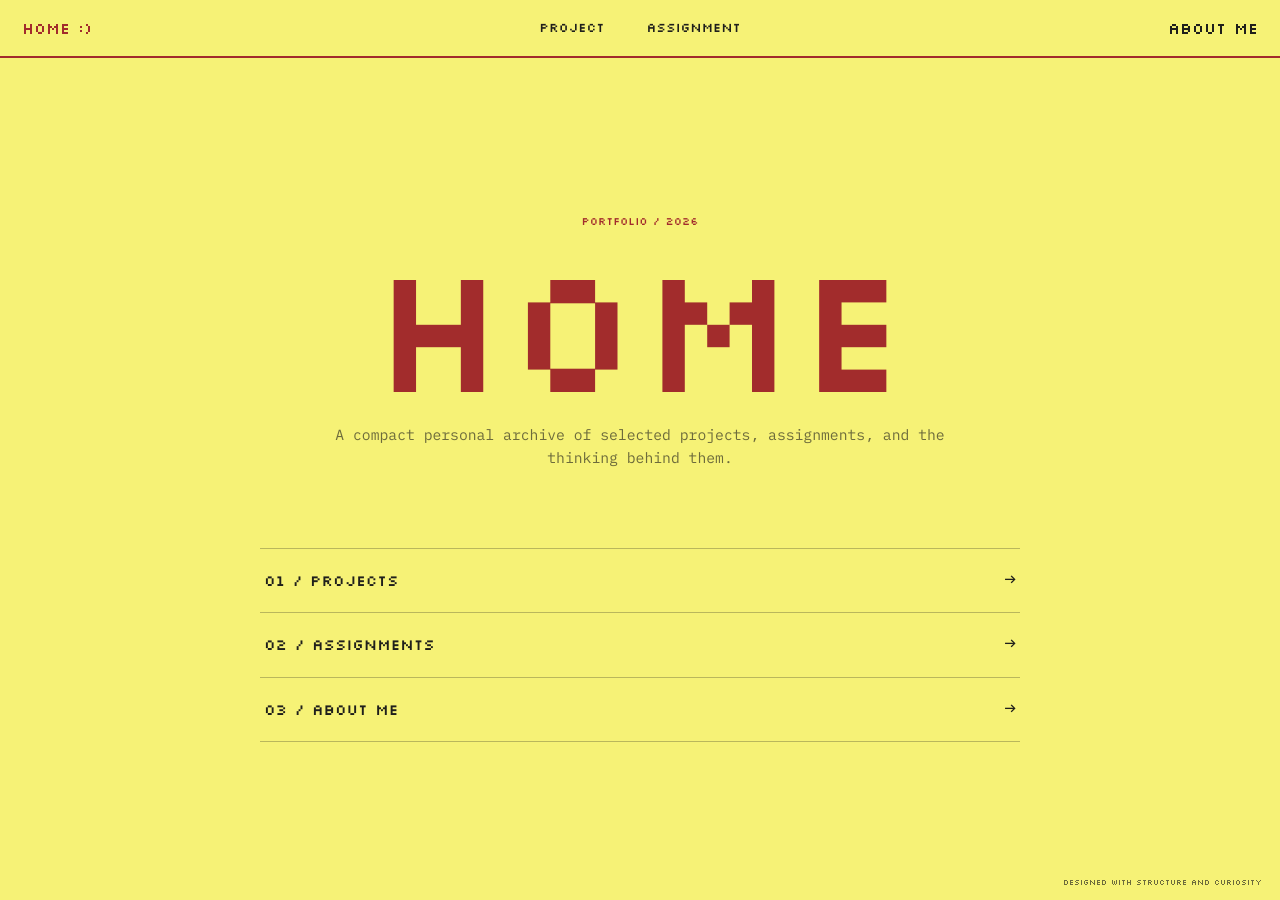
==== index.html @ 59e4b890 "Add files via upload" ====
<!doctype html>
<html lang="en">
  <head>
    <meta charset="UTF-8" />
    <meta name="viewport" content="width=device-width, initial-scale=1.0" />
    <meta
      name="description"
      content="A minimal personal portfolio for projects, assignments, and background."
    />
    <meta name="theme-color" content="#f6f276" />
    <title>Home | Myself</title>
    <link rel="preconnect" href="https://fonts.googleapis.com" />
    <link rel="preconnect" href="https://fonts.gstatic.com" crossorigin />
    <link
      href="https://fonts.googleapis.com/css2?family=IBM+Plex+Mono:wght@400;500;600&family=Silkscreen:wght@400;700&display=swap"
      rel="stylesheet"
    />
    <link rel="stylesheet" href="styles.css" />
  </head>
  <body data-page="home">
    <header class="site-nav" data-site-nav></header>

    <main class="page-shell home-page">
      <div class="page-frame">
        <p class="kicker">PORTFOLIO / 2026</p>
        <h1>Home</h1>
        <p class="lead">
          A compact personal archive of selected projects, assignments, and the
          thinking behind them.
        </p>
        <nav class="section-links" aria-label="Portfolio sections">
          <a href="project.html">01 / Projects <span>→</span></a>
          <a href="assignment.html">02 / Assignments <span>→</span></a>
          <a href="about.html">03 / About Me <span>→</span></a>
        </nav>
      </div>

      <p class="corner-note">DESIGNED WITH STRUCTURE AND CURIOSITY</p>
    </main>

    <script src="site.js"></script>
  </body>
</html>
---- styles.css ----
:root {
  --bg: #f6f276;
  --ink: #1f1f1b;
  --muted: rgba(31, 31, 27, 0.64);
  --red: #a22c2c;
  --red-soft: #c23535;
  --line: rgba(31, 31, 27, 0.28);
  --font-pixel: "Silkscreen", "Courier New", monospace;
  --font-mono: "IBM Plex Mono", "Courier New", monospace;
  --max-width: 1460px;
}

* {
  box-sizing: border-box;
}

html {
  background: var(--bg);
}

body {
  min-width: 320px;
  margin: 0;
  overflow-x: hidden;
  background: var(--bg);
  color: var(--ink);
  font-family: var(--font-mono);
  font-size: 16px;
  line-height: 1.55;
  letter-spacing: 0;
  text-rendering: geometricPrecision;
  -webkit-font-smoothing: none;
}

a {
  color: inherit;
  text-decoration: none;
}

::selection {
  background: var(--red);
  color: var(--bg);
}

.site-nav {
  position: fixed;
  z-index: 100;
  top: 0;
  right: 0;
  left: 0;
  min-height: 58px;
  border-bottom: 2px solid var(--red);
  background: var(--bg);
}

.site-nav__inner {
  display: grid;
  width: min(100%, var(--max-width));
  min-height: 56px;
  align-items: center;
  margin: 0 auto;
  padding: 0 22px;
  grid-template-columns: 1fr auto 1fr;
  gap: 24px;
}

.nav-home,
.nav-about {
  width: fit-content;
  font-family: var(--font-pixel);
  font-size: 16px;
  line-height: 1;
}

.nav-home {
  justify-self: start;
}

.nav-about {
  justify-self: end;
}

.nav-home.is-active,
.nav-about.is-active {
  color: var(--red);
}

.nav-main {
  display: flex;
  align-items: center;
  justify-content: center;
  gap: 42px;
}

.nav-link {
  position: relative;
  padding: 5px 0;
  font-family: var(--font-pixel);
  font-size: 13px;
  line-height: 1;
  transition: color 160ms ease;
}

.nav-link::after {
  position: absolute;
  right: 0;
  bottom: 0;
  left: 0;
  height: 2px;
  background: var(--red);
  content: "";
  transform: scaleX(0);
  transform-origin: right;
  transition: transform 180ms ease;
}

.nav-link:hover,
.nav-link.is-active {
  color: var(--red);
}

.nav-link:hover::after,
.nav-link.is-active::after {
  transform: scaleX(1);
  transform-origin: left;
}

.page-shell {
  min-height: 100svh;
  padding-top: 58px;
  background: var(--bg);
}

.page-frame {
  width: min(100%, var(--max-width));
  min-height: calc(100svh - 58px);
  margin: 0 auto;
  padding: clamp(32px, 5vw, 72px) clamp(22px, 5vw, 72px);
}

.home-page .page-frame {
  display: flex;
  align-items: center;
  flex-direction: column;
  justify-content: center;
  text-align: center;
}

.kicker {
  margin: 0 0 17px;
  color: var(--red);
  font-family: var(--font-pixel);
  font-size: 11px;
  line-height: 1;
}

h1,
h2,
p {
  margin-top: 0;
}

h1 {
  margin-bottom: 24px;
  font-family: var(--font-pixel);
  font-size: clamp(74px, 14vw, 210px);
  font-weight: 400;
  line-height: 0.88;
}

.home-page h1 {
  color: var(--red);
}

.lead {
  max-width: 680px;
  margin-bottom: 0;
  color: var(--muted);
  font-size: clamp(13px, 1.15vw, 16px);
}

.section-links {
  display: grid;
  width: min(100%, 760px);
  margin-top: clamp(46px, 6vw, 82px);
  border-top: 1px solid var(--line);
}

.section-links a {
  display: flex;
  align-items: center;
  justify-content: space-between;
  padding: 17px 4px;
  border-bottom: 1px solid var(--line);
  font-family: var(--font-pixel);
  font-size: clamp(12px, 1.2vw, 16px);
  transition:
    color 170ms ease,
    padding 220ms ease;
}

.section-links a:hover {
  padding-right: 12px;
  padding-left: 12px;
  color: var(--red);
}

.section-links span {
  font-family: var(--font-mono);
  font-size: 19px;
}

.corner-note {
  position: fixed;
  right: 18px;
  bottom: 12px;
  margin: 0;
  color: var(--muted);
  font-family: var(--font-pixel);
  font-size: 8px;
}

.page-heading {
  display: grid;
  align-items: end;
  margin-bottom: clamp(44px, 6vw, 84px);
  grid-template-columns: minmax(0, 1fr) minmax(280px, 420px);
  gap: 48px;
}

.page-heading .kicker {
  grid-column: 1 / -1;
}

.page-heading h1 {
  margin-bottom: 0;
  font-size: clamp(62px, 10vw, 150px);
}

.page-heading .lead {
  margin-bottom: 10px;
}

.project-list {
  border-top: 2px solid var(--ink);
}

.project-row {
  display: grid;
  align-items: center;
  padding: 26px 4px;
  border-bottom: 1px solid var(--line);
  grid-template-columns: 74px minmax(0, 1fr) auto 44px;
  gap: 24px;
  transition:
    background-color 180ms ease,
    color 180ms ease,
    padding 220ms ease;
}

.project-row:hover {
  padding-right: 16px;
  padding-left: 16px;
  background: rgba(162, 44, 44, 0.06);
  color: var(--red);
}

.project-row__number,
.project-row time {
  color: var(--red);
  font-family: var(--font-pixel);
  font-size: 10px;
}

.project-row h2 {
  margin: 0 0 5px;
  font-family: var(--font-pixel);
  font-size: clamp(20px, 2.7vw, 38px);
  font-weight: 400;
  line-height: 1.1;
}

.project-row p {
  margin: 0;
  color: var(--muted);
  font-size: 12px;
}

.project-row__arrow {
  justify-self: end;
  font-size: 27px;
}

.assignment-grid {
  display: grid;
  grid-template-columns: repeat(2, minmax(0, 1fr));
  gap: 18px;
}

.assignment-card {
  display: flex;
  min-height: 330px;
  flex-direction: column;
  padding: clamp(24px, 3vw, 40px);
  border: 2px solid var(--ink);
  border-radius: 0;
  background: var(--bg);
  box-shadow: 10px 10px 0 var(--red);
  transition:
    box-shadow 180ms ease,
    transform 220ms ease;
}

.assignment-card:hover {
  box-shadow: 5px 5px 0 var(--red);
  transform: translate(5px, 5px);
}

.assignment-card__meta {
  display: flex;
  align-items: center;
  justify-content: space-between;
  margin-bottom: 58px;
  color: var(--muted);
  font-family: var(--font-pixel);
  font-size: 9px;
}

.assignment-card h2 {
  margin: 0;
  font-family: var(--font-pixel);
  font-size: clamp(25px, 3vw, 41px);
  font-weight: 400;
  line-height: 1.1;
}

.assignment-card p {
  max-width: 560px;
  margin: 17px 0 28px;
  color: var(--muted);
  font-size: 13px;
}

.assignment-card a {
  width: fit-content;
  margin-top: auto;
  border-bottom: 1px solid currentColor;
  color: var(--red);
  font-family: var(--font-pixel);
  font-size: 10px;
}

.about-layout {
  display: block;
}

.about-grid {
  display: grid;
  grid-template-columns: minmax(0, 1.3fr) minmax(320px, 0.7fr);
  gap: clamp(44px, 7vw, 110px);
}

.about-copy {
  border-top: 2px solid var(--ink);
  padding-top: 28px;
}

.about-copy p {
  max-width: 780px;
  margin-bottom: 28px;
  font-size: clamp(20px, 2.3vw, 34px);
  line-height: 1.35;
}

.about-copy p:last-child {
  color: var(--muted);
}

.about-facts {
  margin: 0;
  border-top: 2px solid var(--ink);
}

.about-facts div {
  display: grid;
  padding: 17px 0;
  border-bottom: 1px solid var(--line);
  grid-template-columns: 105px 1fr;
  gap: 18px;
}

.about-facts dt {
  color: var(--red);
  font-family: var(--font-pixel);
  font-size: 9px;
  text-transform: uppercase;
}

.about-facts dd {
  margin: 0;
  font-size: 13px;
}

.contact-line {
  display: grid;
  align-items: center;
  margin-top: clamp(40px, 5vw, 72px);
  padding: 19px 0;
  border-top: 1px solid var(--line);
  border-bottom: 1px solid var(--line);
  grid-template-columns: 120px 1fr auto auto;
  gap: 22px;
  font-size: 12px;
}

.contact-line span {
  color: var(--red);
  font-family: var(--font-pixel);
  font-size: 9px;
}

.contact-line a {
  border-bottom: 1px solid transparent;
}

.contact-line a:hover {
  border-color: currentColor;
  color: var(--red);
}

@media (max-width: 760px) {
  .site-nav {
    min-height: 96px;
  }

  .site-nav__inner {
    min-height: 94px;
    padding: 11px 16px;
    grid-template-columns: auto 1fr;
    grid-template-rows: auto auto;
    gap: 10px 18px;
  }

  .nav-home {
    grid-column: 1;
    grid-row: 1;
  }

  .nav-about {
    grid-column: 2;
    grid-row: 1;
  }

  .nav-main {
    grid-column: 1 / -1;
    grid-row: 2;
    justify-content: flex-start;
    gap: 30px;
  }

  .page-shell {
    padding-top: 96px;
  }

  .page-frame {
    min-height: calc(100svh - 96px);
    padding: 38px 18px 58px;
  }

  .page-heading {
    grid-template-columns: 1fr;
    gap: 24px;
  }

  .page-heading .kicker {
    grid-column: auto;
  }

  .page-heading h1 {
    font-size: clamp(48px, 14vw, 78px);
  }

  .project-row {
    grid-template-columns: 38px minmax(0, 1fr) 30px;
    gap: 13px;
  }

  .project-row time {
    display: none;
  }

  .project-row__arrow {
    font-size: 22px;
  }

  .assignment-grid,
  .about-grid {
    grid-template-columns: 1fr;
  }

  .assignment-grid {
    padding-right: 10px;
  }

  .assignment-card {
    min-height: 290px;
  }

  .contact-line {
    align-items: start;
    grid-template-columns: 1fr;
    gap: 10px;
  }

  .corner-note {
    position: static;
    margin-top: 24px;
    text-align: center;
  }
}

@media (max-width: 430px) {
  .home-page .page-frame {
    justify-content: flex-start;
    padding-top: 64px;
  }

  .home-page h1 {
    font-size: clamp(70px, 26vw, 112px);
  }

  .section-links a {
    font-size: 11px;
  }
}
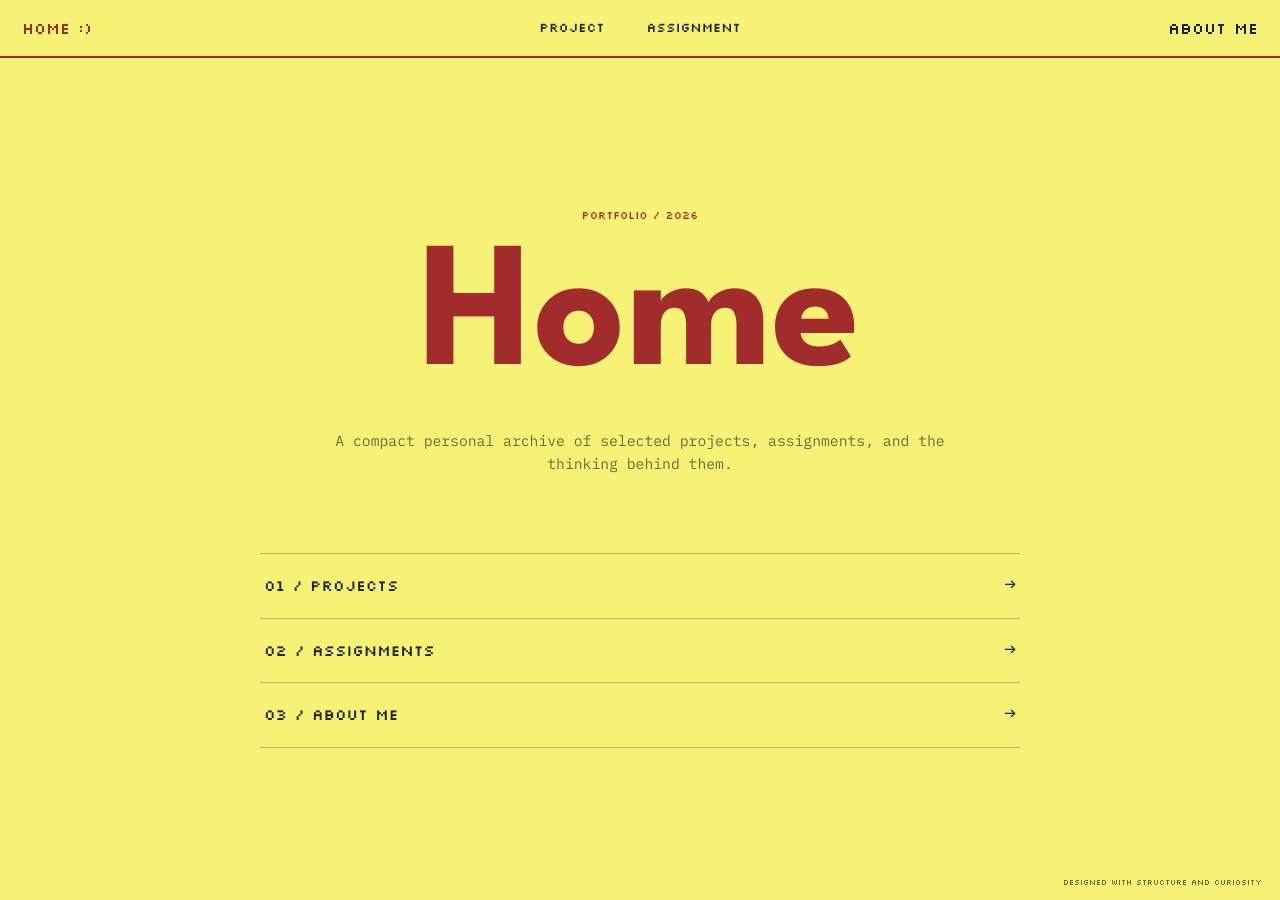
==== commit 705ce0c6: "Add files via upload" ====
--- a/index.html
+++ b/index.html
@@ -12,7 +12,7 @@
     <link rel="preconnect" href="https://fonts.googleapis.com" />
     <link rel="preconnect" href="https://fonts.gstatic.com" crossorigin />
     <link
-      href="https://fonts.googleapis.com/css2?family=IBM+Plex+Mono:wght@400;500;600&family=Silkscreen:wght@400;700&display=swap"
+      href="https://fonts.googleapis.com/css2?family=IBM+Plex+Mono:wght@400;500;600&family=League+Spartan:wght@500;600;700;800&family=Silkscreen:wght@400;700&display=swap"
       rel="stylesheet"
     />
     <link rel="stylesheet" href="styles.css" />
--- a/styles.css
+++ b/styles.css
@@ -6,6 +6,7 @@
   --red-soft: #c23535;
   --line: rgba(31, 31, 27, 0.28);
   --font-pixel: "Silkscreen", "Courier New", monospace;
+  --font-display: "League Spartan", "DM Sans", sans-serif;
   --font-mono: "IBM Plex Mono", "Courier New", monospace;
   --max-width: 1460px;
 }
@@ -162,10 +163,11 @@
 
 h1 {
   margin-bottom: 24px;
-  font-family: var(--font-pixel);
+  font-family: var(--font-display);
   font-size: clamp(74px, 14vw, 210px);
-  font-weight: 400;
-  line-height: 0.88;
+  font-weight: 700;
+  line-height: 0.94;
+  letter-spacing: 0;
 }
 
 .home-page h1 {
@@ -274,9 +276,9 @@
 
 .project-row h2 {
   margin: 0 0 5px;
-  font-family: var(--font-pixel);
+  font-family: var(--font-display);
   font-size: clamp(20px, 2.7vw, 38px);
-  font-weight: 400;
+  font-weight: 600;
   line-height: 1.1;
 }
 
@@ -533,3 +535,392 @@
     font-size: 11px;
   }
 }
+
+.page-title--long {
+  max-width: 100%;
+  font-size: clamp(34px, 5.2vw, 68px);
+  line-height: 1.02;
+  overflow-wrap: break-word;
+}
+
+h1,
+h2 {
+  font-family: "League Spartan", "DM Sans", sans-serif;
+}
+
+.presentation-hero {
+  display: grid;
+  align-items: end;
+  margin-bottom: clamp(48px, 6vw, 84px);
+  grid-template-columns: 1fr;
+  gap: 26px;
+}
+
+.presentation-hero h1 {
+  margin-top: 20px;
+  margin-bottom: 20px;
+}
+
+.ai-callout {
+  display: flex;
+  max-width: 760px;
+  min-height: 0;
+  flex-direction: column;
+  align-items: flex-start;
+  padding: 0;
+  border: 0;
+  background: transparent;
+  box-shadow: none;
+  gap: 7px;
+}
+
+.ai-callout span {
+  color: var(--red);
+  font-family: var(--font-pixel);
+  font-size: 10px;
+}
+
+.ai-callout strong {
+  font-family: var(--font-mono);
+  font-size: 13px;
+  font-weight: 500;
+  line-height: 1.55;
+}
+
+.deck-grid {
+  display: block;
+  width: min(100%, 1040px);
+}
+
+.deck-section {
+  display: flex;
+  min-width: 0;
+  flex-direction: column;
+  align-items: flex-start;
+  margin-bottom: clamp(52px, 7vw, 88px);
+  padding: 0 0 clamp(38px, 5vw, 58px);
+  border: 0;
+  border-bottom: 1px solid var(--line);
+  background: transparent;
+  text-align: left;
+}
+
+.deck-section--questions {
+  grid-column: auto;
+  border-bottom-color: var(--red);
+}
+
+.deck-section__meta {
+  margin-bottom: 22px;
+  color: var(--red);
+  font-family: var(--font-pixel);
+  font-size: 9px;
+}
+
+.deck-section h2 {
+  margin: 0 0 24px;
+  font-family: "League Spartan", "DM Sans", sans-serif;
+  font-size: clamp(34px, 4.4vw, 62px);
+  font-weight: 700;
+  line-height: 1.04;
+}
+
+.deck-section ul,
+.deck-section ol {
+  margin: 0;
+  padding-left: 1.35em;
+}
+
+.deck-section li {
+  margin-bottom: 13px;
+  padding-left: 6px;
+  font-size: clamp(14px, 1.25vw, 17px);
+  line-height: 1.72;
+}
+
+.deck-section li:last-child {
+  margin-bottom: 0;
+}
+
+.deck-section em {
+  color: var(--red);
+  font-style: normal;
+}
+
+.production-flow {
+  margin: clamp(52px, 7vw, 92px) 0 32px;
+  padding: 0;
+  border: 0;
+  border-top: 1px solid var(--line);
+  border-bottom: 1px solid var(--line);
+  background: transparent;
+}
+
+.production-flow figcaption {
+  margin: 22px 0 8px;
+  color: var(--red);
+  font-family: var(--font-pixel);
+  font-size: 11px;
+}
+
+.production-flow ol {
+  display: block;
+  margin: 0;
+  padding: 0;
+  list-style: none;
+}
+
+.production-flow li {
+  position: relative;
+  display: grid;
+  min-height: 0;
+  align-items: baseline;
+  padding: 15px 0;
+  border: 0;
+  border-bottom: 1px solid var(--line);
+  grid-template-columns: 54px minmax(0, 1fr) auto;
+  gap: 14px;
+}
+
+.production-flow li::after {
+  position: static;
+  justify-self: end;
+  color: var(--red);
+  content: "↓";
+  font-family: var(--font-mono);
+  font-size: 17px;
+  line-height: 1;
+  transform: none;
+}
+
+.production-flow li:last-child::after {
+  content: "";
+}
+
+.production-flow li span {
+  color: var(--red);
+  font-family: var(--font-pixel);
+  font-size: 9px;
+}
+
+.production-flow li strong {
+  font-family: var(--font-mono);
+  font-size: clamp(15px, 1.3vw, 18px);
+  font-weight: 600;
+  line-height: 1.5;
+}
+
+.back-link {
+  display: inline-block;
+  margin-top: 22px;
+  border-bottom: 1px solid currentColor;
+  font-family: var(--font-pixel);
+  font-size: 10px;
+}
+
+.back-link:hover {
+  color: var(--red);
+}
+
+@media (max-width: 900px) {
+  .presentation-hero {
+    align-items: start;
+    grid-template-columns: 1fr;
+    gap: 30px;
+  }
+
+}
+
+@media (max-width: 560px) {
+  .page-title--long {
+    font-size: clamp(34px, 9.5vw, 48px);
+  }
+
+  .presentation-hero {
+    margin-bottom: 46px;
+  }
+
+  .deck-section {
+    margin-bottom: 48px;
+    padding-bottom: 42px;
+  }
+
+  .production-flow {
+    padding: 0;
+  }
+
+  .production-flow li {
+    grid-template-columns: 42px minmax(0, 1fr) auto;
+    gap: 10px;
+  }
+}
+
+/* Text-first assignment and presentation layout */
+body[data-page="assignment"] .page-heading {
+  max-width: 980px;
+  grid-template-columns: 1fr;
+  gap: 22px;
+}
+
+body[data-page="assignment"] .page-heading .kicker {
+  grid-column: auto;
+}
+
+body[data-page="assignment"] .page-heading .lead {
+  max-width: 720px;
+  margin-bottom: 0;
+}
+
+.text-stream {
+  display: flex;
+  width: min(100%, 1040px);
+  flex-direction: column;
+  gap: 0;
+  text-align: left;
+}
+
+.stream-item {
+  display: block;
+  padding: clamp(34px, 5vw, 62px) 0;
+  border: 0;
+  border-top: 1px solid var(--line);
+  background: transparent;
+  text-align: left;
+}
+
+.stream-item:last-child {
+  border-bottom: 1px solid var(--line);
+}
+
+.stream-item__meta {
+  display: flex;
+  align-items: center;
+  justify-content: space-between;
+  margin: 0 0 22px;
+  color: var(--red);
+  font-family: var(--font-pixel);
+  font-size: 9px;
+}
+
+.stream-item h2 {
+  max-width: 920px;
+  margin: 0 0 20px;
+  font-family: var(--font-display);
+  font-size: clamp(30px, 4.5vw, 58px);
+  font-weight: 700;
+  line-height: 1.02;
+  letter-spacing: 0;
+  text-align: left;
+}
+
+.stream-item p {
+  max-width: 800px;
+  margin: 0 0 22px;
+  color: var(--muted);
+  font-size: 14px;
+  line-height: 1.7;
+  text-align: left;
+}
+
+.stream-item ul,
+.stream-item ol {
+  max-width: 880px;
+  margin: 0;
+  padding-left: 1.35em;
+  text-align: left;
+}
+
+.stream-item li {
+  margin-bottom: 12px;
+  padding-left: 4px;
+  font-size: 14px;
+  line-height: 1.65;
+}
+
+.stream-item li:last-child {
+  margin-bottom: 0;
+}
+
+.stream-item em {
+  color: var(--red);
+  font-style: normal;
+}
+
+.stream-item > a {
+  display: inline-block;
+  width: fit-content;
+  border-bottom: 1px solid currentColor;
+  color: var(--red);
+  font-family: var(--font-pixel);
+  font-size: 10px;
+}
+
+.stream-item--questions {
+  color: var(--red);
+}
+
+.stream-item--questions h2 {
+  color: var(--ink);
+}
+
+.stream-item--questions ol {
+  color: var(--ink);
+  font-size: 15px;
+}
+
+.ai-callout {
+  min-height: 0;
+  justify-content: flex-start;
+  padding: 18px 0 0;
+  border: 0;
+  border-top: 2px solid var(--red);
+  background: transparent;
+  box-shadow: none;
+  gap: 17px;
+}
+
+.production-flow {
+  margin-right: 0;
+  margin-left: 0;
+  padding: 32px 0 0;
+  border: 0;
+  border-top: 2px solid var(--ink);
+  border-bottom: 1px solid var(--line);
+  background: transparent;
+}
+
+.production-flow li {
+  min-height: 86px;
+  padding: 0;
+  border: 0;
+  background: transparent;
+}
+
+@media (max-width: 900px) {
+  .text-stream {
+    width: 100%;
+  }
+
+  .stream-item h2 {
+    font-size: clamp(28px, 7vw, 46px);
+  }
+
+  .ai-callout {
+    max-width: 100%;
+  }
+}
+
+@media (max-width: 560px) {
+  .stream-item {
+    padding: 34px 0;
+  }
+
+  .stream-item h2 {
+    font-size: clamp(27px, 8.5vw, 38px);
+  }
+
+  .stream-item p,
+  .stream-item li {
+    font-size: 13px;
+  }
+}
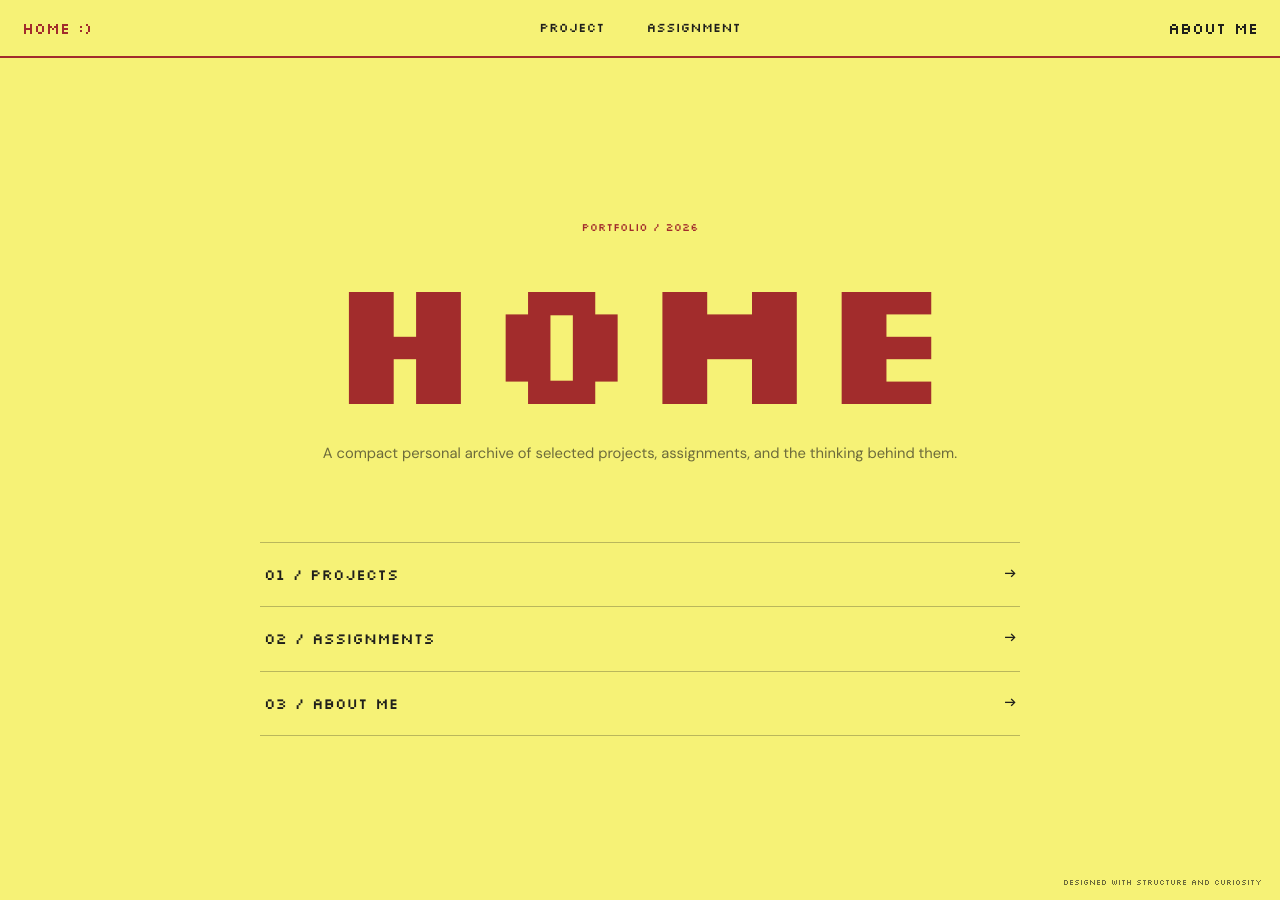
==== commit 89c87722: "Add files via upload" ====
--- a/index.html
+++ b/index.html
@@ -12,7 +12,7 @@
     <link rel="preconnect" href="https://fonts.googleapis.com" />
     <link rel="preconnect" href="https://fonts.gstatic.com" crossorigin />
     <link
-      href="https://fonts.googleapis.com/css2?family=IBM+Plex+Mono:wght@400;500;600&family=League+Spartan:wght@500;600;700;800&family=Silkscreen:wght@400;700&display=swap"
+      href="https://fonts.googleapis.com/css2?family=DM+Sans:wght@400;500;600;700&family=IBM+Plex+Mono:wght@400;500;600&family=Silkscreen:wght@400;700&display=swap"
       rel="stylesheet"
     />
     <link rel="stylesheet" href="styles.css" />
--- a/styles.css
+++ b/styles.css
@@ -25,7 +25,7 @@
   overflow-x: hidden;
   background: var(--bg);
   color: var(--ink);
-  font-family: var(--font-mono);
+  font-family: "DM Sans", "Segoe UI", Arial, sans-serif;
   font-size: 16px;
   line-height: 1.55;
   letter-spacing: 0;
@@ -163,7 +163,7 @@
 
 h1 {
   margin-bottom: 24px;
-  font-family: var(--font-display);
+  font-family: var(--font-pixel);
   font-size: clamp(74px, 14vw, 210px);
   font-weight: 700;
   line-height: 0.94;
@@ -545,7 +545,12 @@
 
 h1,
 h2 {
-  font-family: "League Spartan", "DM Sans", sans-serif;
+  font-family: var(--font-pixel);
+}
+
+.page-heading h1 {
+  font-size: clamp(46px, 6.4vw, 88px);
+  line-height: 1;
 }
 
 .presentation-hero {
@@ -619,7 +624,7 @@
 
 .deck-section h2 {
   margin: 0 0 24px;
-  font-family: "League Spartan", "DM Sans", sans-serif;
+  font-family: var(--font-pixel);
   font-size: clamp(34px, 4.4vw, 62px);
   font-weight: 700;
   line-height: 1.04;
@@ -757,9 +762,9 @@
 
 /* Text-first assignment and presentation layout */
 body[data-page="assignment"] .page-heading {
-  max-width: 980px;
-  grid-template-columns: 1fr;
-  gap: 22px;
+  max-width: none;
+  grid-template-columns: minmax(0, 1fr) minmax(280px, 420px);
+  gap: 48px;
 }
 
 body[data-page="assignment"] .page-heading .kicker {
@@ -767,8 +772,8 @@
 }
 
 body[data-page="assignment"] .page-heading .lead {
-  max-width: 720px;
-  margin-bottom: 0;
+  max-width: 430px;
+  margin-bottom: 7px;
 }
 
 .text-stream {
@@ -805,7 +810,7 @@
 .stream-item h2 {
   max-width: 920px;
   margin: 0 0 20px;
-  font-family: var(--font-display);
+  font-family: var(--font-pixel);
   font-size: clamp(30px, 4.5vw, 58px);
   font-weight: 700;
   line-height: 1.02;
@@ -924,3 +929,15 @@
     font-size: 13px;
   }
 }
+
+@media (max-width: 760px) {
+  body[data-page="assignment"] .page-heading {
+    grid-template-columns: 1fr;
+    gap: 24px;
+  }
+
+  body[data-page="assignment"] .page-heading h1,
+  .page-heading h1 {
+    font-size: clamp(34px, 8.5vw, 56px);
+  }
+}
